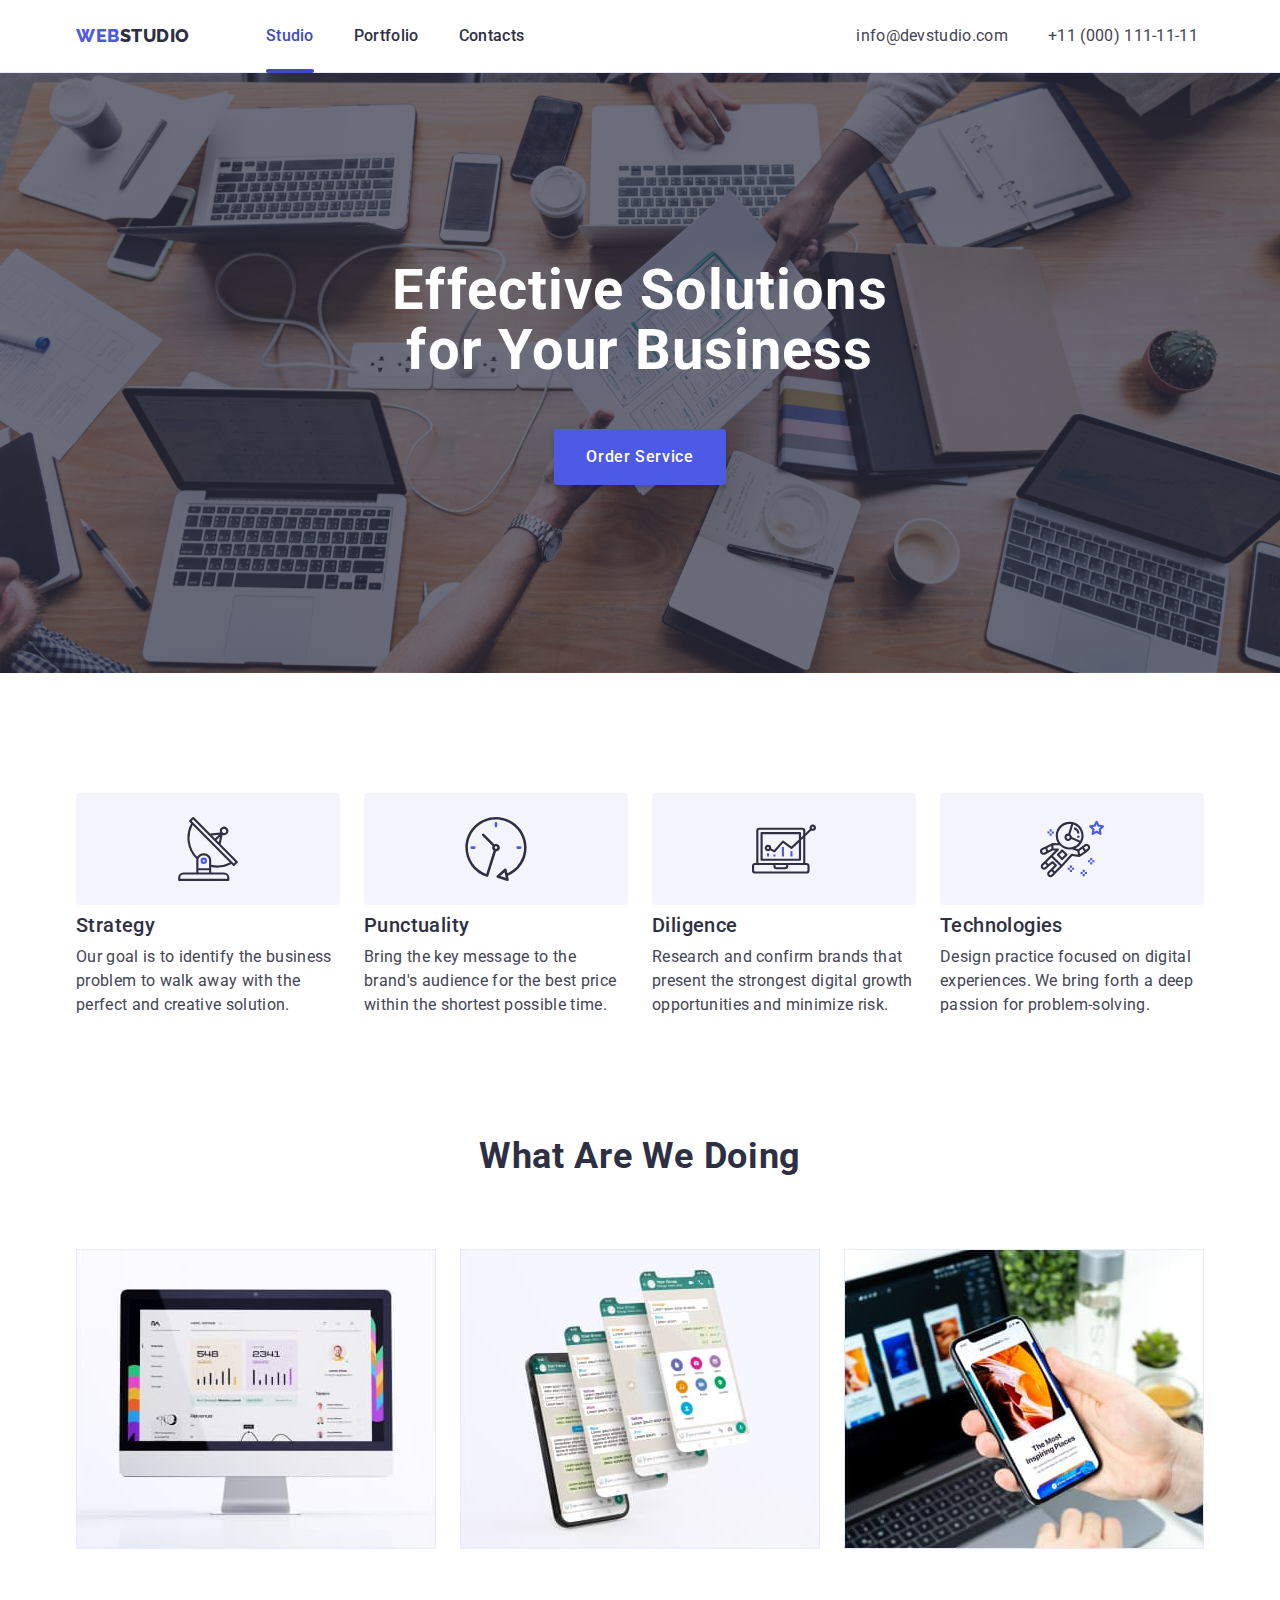
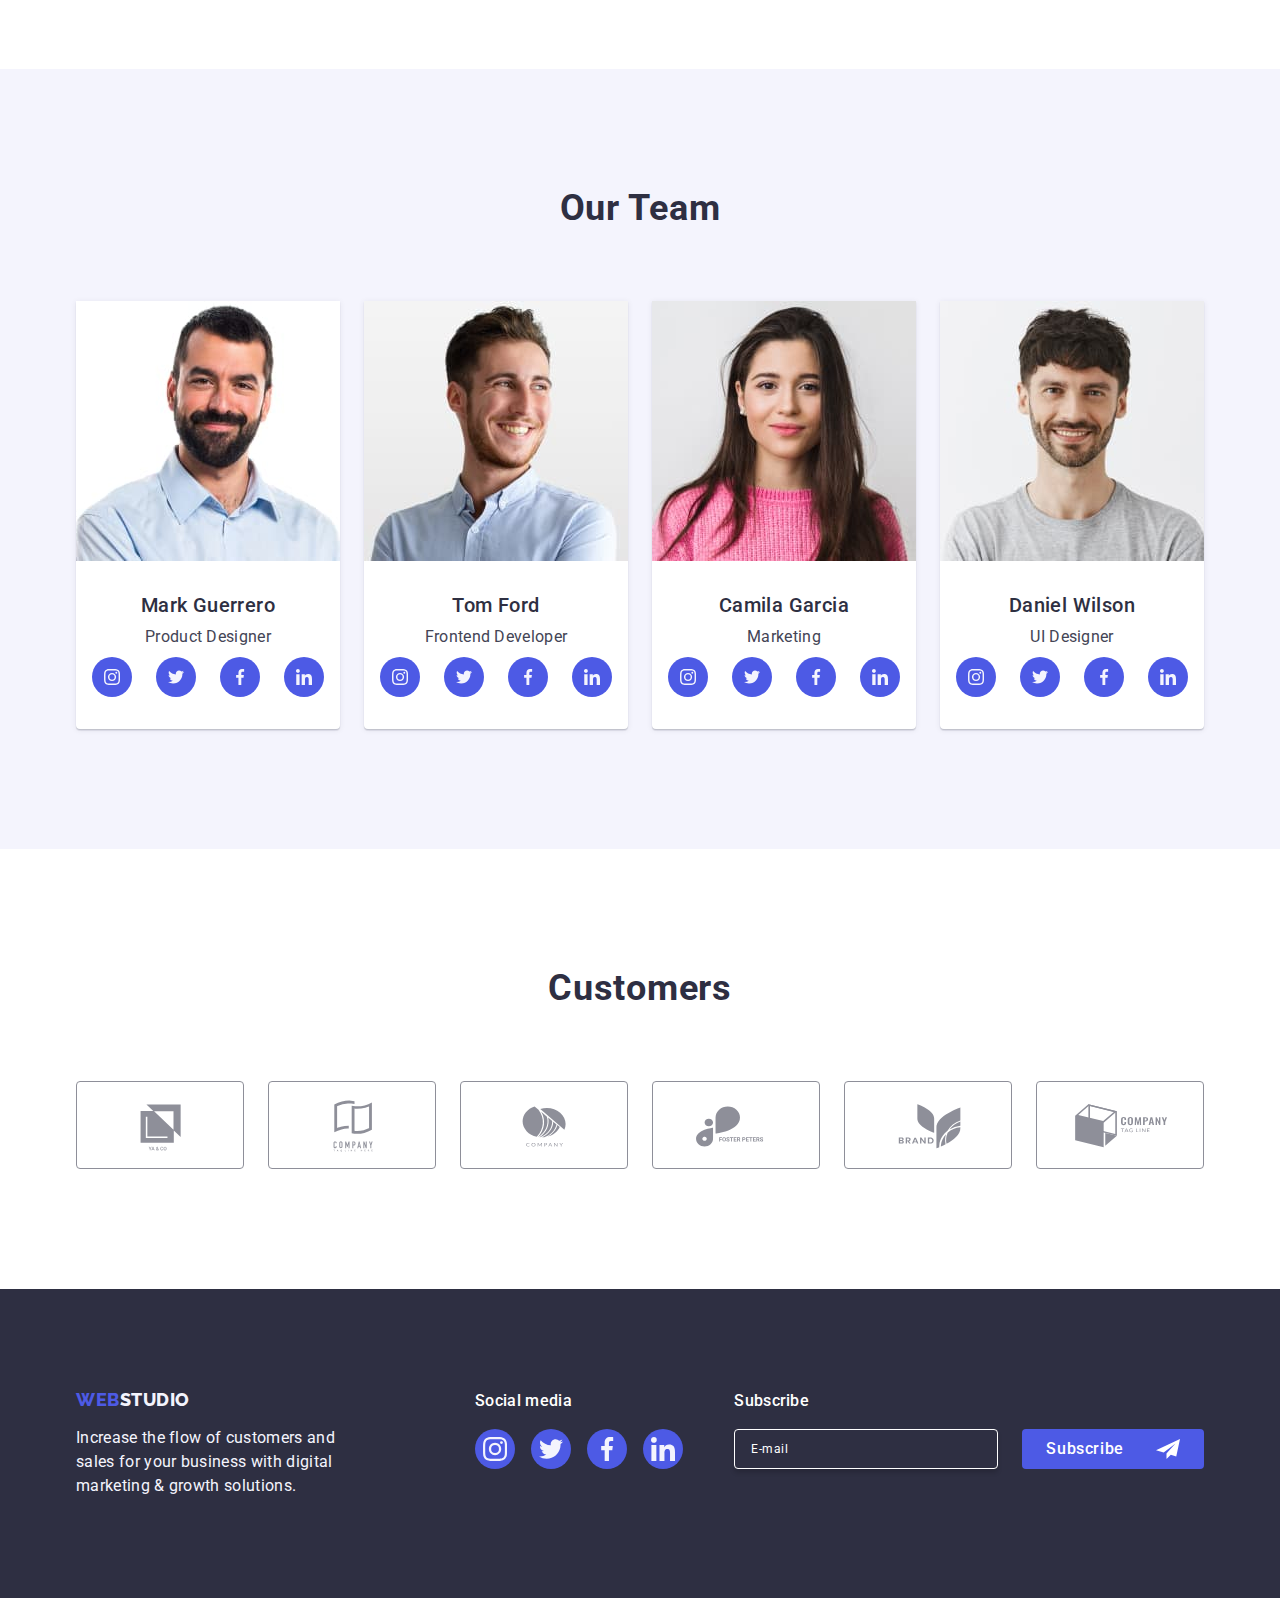
==== index.html @ ac3eac70 "input" ====
<!DOCTYPE html>
<html lang="en">
  <head>
    <meta charset="UTF-8" />
    <meta name="viewport" content="width=device-width, initial-scale=1.0" />
    <title>Document</title>
    <link
      rel="stylesheet"
      href="node_modules/modern-normalize/modern-normalize.min.css"
    />
    <link rel="stylesheet" href="./css/styles.css" />
    <link rel="preconnect" href="https://fonts.googleapis.com" />
    <link rel="preconnect" href="https://fonts.gstatic.com" crossorigin />
    <link
      href="https://fonts.googleapis.com/css2?family=Raleway:wght@800&family=Roboto:wght@400;500;700;900&display=swap"
      rel="stylesheet"
    />
  </head>
  <body>
    <header class="header header-contents">
      <div class="header-div container">
        <nav class="navigation list">
          <a class="logo-web link" href="/"
            >Web<span class="logo-text">Studio</span></a
          >
          <ul class="navigation list">
            <li><a class="nav-link link studio-underline" href="./index.html">Studio</a></li>
            <li>
              <a class="nav-link link" href="./portfolio.html">Portfolio</a>
            </li>
            <li><a class="nav-link link" href="">Contacts</a></li>
          </ul>
        </nav>
        <address class="address">
          <ul class="address-list list">
            <li>
              <a class="contact-style link" href="mailto:info@devstudio.com"
                >info@devstudio.com</a
              >
            </li>
            <li>
              <a class="contact-style link" href="tel:+110001111111"
                >+11 (000) 111-11-11</a
              >
            </li>
          </ul>
        </address>
      </div>
    </header>
    <main>
      <section class="first-section">
        <div class="first-container container">
          <h1 class="section-tittle">Effective Solutions for Your Business</h1>
          <button type="button" class="button" data-modal-open>Order Service</button>
        </div>
      </section>
      <section class="second-section">
        <div class="second-container container">
          <h2 class="visually-hidden">Our value</h2>
          <ul class="second-list list">
            <li class="second-list-item">
              <div class="second-list-div">
              <svg width="64" height="64"><use href=./images/icons.svg#icon-antenna-11></use></svg></div>
              <h3 class="project-tittle">Strategy</h3>
              <p class="description">
                Our goal is to identify the business problem to walk away with
                the perfect and creative solution.
              </p>
            </li>
            <li class="second-list-item">
              <div class="second-list-div">
              <svg width="64" height="64"><use href=./images/icons.svg#icon-clock-1></use></svg></div>
              <h3 class="project-tittle">Punctuality</h3>
              <p class="description">
                Bring the key message to the brand's audience for the best price
                within the shortest possible time.
              </p>
            </li>
            <li class="second-list-item">
              <div class="second-list-div">
              <svg width="64" height="64"><use href=./images/icons.svg#icon-diagram-1></use></svg></div>
              <h3 class="project-tittle">Diligence</h3>
              <p class="description">
                Research and confirm brands that present the strongest digital
                growth opportunities and minimize risk.
              </p>
            </li>
            <li class="second-list-item">
              <div class="second-list-div">
              <svg width="64" height="64"><use href=./images/icons.svg#icon-astronaut-1></use></svg>
              </div>
              <h3 class="project-tittle">Technologies</h3>
              <p class="description">
                Design practice focused on digital experiences. We bring forth a
                deep passion for problem-solving.
              </p>
            </li>
          </ul>
        </div>
      </section>
      <section class="third-section">
        <div class="container">
          <h2 class="third-section-tittle">What are we doing</h2>
          <ul class="third-section-list list">
            <li class="third-list-item">
              <img
                src="./images/img1.jpg"
                width="360"
                height="300"
                alt="old Imac"
              />
            </li>
            <li class="third-list-item">
              <img
                src="./images/img2.jpg"
                width="360"
                height="300"
                alt="phone"
              />
            </li>
            <li class="third-list-item">
              <img
                src="./images/img3.jpg"
                width="360"
                height="300"
                alt="phone in hand"
              />
            </li>
          </ul>
        </div>
      </section>
      <section class="fourth-section">
        <div class="container">
          <h2 class="fourth-section-tittle">Our Team</h2>
          <ul class="fourth-section-list list">
            <li class="fourth-list-item">
              <img
                src="./images/img4.jpg"
                alt="man in the blue shirt with short stubble"
                width="264"
              />
              <div class="project-team">
                <h3 class="project-tittle-team">Mark Guerrero</h3>
                <p class="description-team">Product Designer</p>
                <ul class="social-media list">
                  <li class="social-media-items">
                     <a href="" class="social-link"
                      ><svg class="social-icon" width="16" height="16">
                        <use
                          href="./images/icons.svg#icon-instagram-2"
                        ></use>
                      </svg>
                    </a>
                  </li>
                  <li class="social-media-items">
                   <a href="" class="social-link"
                      ><svg class="social-icon" width="16" height="16">
                        <use
                          href="./images/icons.svg#icon-twitter-1"
                        ></use>
                      </svg>
                    </a> 
                  </li>
                  <li class="social-media-items">
                    <a href="" class="social-link"
                      ><svg class="social-icon" width="16" height="16">
                        <use
                          href="./images/icons.svg#icon-facebook-1"
                        ></use>
                      </svg>
                    </a>
                  </li>
                  <li class="social-media-items">
                   <a href="" class="social-link"
                      ><svg class="social-icon" width="16" height="16">
                        <use
                          href="./images/icons.svg#icon-linkedin-1"
                        ></use>
                      </svg>
                    </a> 
                  </li>
                </ul>
              </div>
            </li>
            <li class="fourth-list-item">
              <img
                src="./images/img5.jpg"
                alt="man in the blue shirt with wide smile"
                width="264"
                height="260"
              />
              <div class="project-team">
                <h3 class="project-tittle-team">Tom Ford</h3>
                <p class="description-team">Frontend Developer</p>
                <ul class="social-media list">
                  <li class="social-media-items">
                     <a href="" class="social-link"
                      ><svg class="social-icon" width="16" height="16">
                        <use
                          href="./images/icons.svg#icon-instagram-2"
                        ></use>
                      </svg>
                    </a>
                  </li>
                  <li class="social-media-items">
                   <a href="" class="social-link"
                      ><svg class="social-icon" width="16" height="16">
                        <use
                          href="./images/icons.svg#icon-twitter-1"
                        ></use>
                      </svg>
                    </a> 
                  </li>
                  <li class="social-media-items">
                    <a href="" class="social-link"
                      ><svg class="social-icon" width="16" height="16">
                        <use
                          href="./images/icons.svg#icon-facebook-1"
                        ></use>
                      </svg>
                    </a>
                  </li>
                  <li class="social-media-items">
                   <a href="" class="social-link"
                      ><svg class="social-icon" width="16" height="16">
                        <use
                          href="./images/icons.svg#icon-linkedin-1"
                        ></use>
                      </svg>
                    </a> 
                  </li>
                </ul>
              </div>
            </li>
            <li class="fourth-list-item">
              <img
                src="./images/img6.jpg"
                alt="women in pink sweater and long hair"
                width="264"
                height="260"
              />
              <div class="project-team">
                <h3 class="project-tittle-team">Camila Garcia</h3>
                <p class="description-team">Marketing</p>
                <ul class="social-media list">
                  <li class="social-media-items">
                     <a href="" class="social-link"
                      ><svg class="social-icon" width="16" height="16">
                        <use
                          href="./images/icons.svg#icon-instagram-2"
                        ></use>
                      </svg>
                    </a>
                  </li>
                  <li class="social-media-items">
                   <a href="" class="social-link"
                      ><svg class="social-icon" width="16" height="16">
                        <use
                          href="./images/icons.svg#icon-twitter-1"
                        ></use>
                      </svg>
                    </a> 
                  </li>
                  <li class="social-media-items">
                    <a href="" class="social-link"
                      ><svg class="social-icon" width="16" height="16">
                        <use
                          href="./images/icons.svg#icon-facebook-1"
                        ></use>
                      </svg>
                    </a>
                  </li>
                  <li class="social-media-items">
                   <a href="" class="social-link"
                      ><svg class="social-icon" width="16" height="16">
                        <use
                          href="./images/icons.svg#icon-linkedin-1"
                        ></use>
                      </svg>
                    </a> 
                  </li>
                </ul>
              </div>
            </li>
            <li class="fourth-list-item">
              <img
                src="./images/img7.jpg"
                alt="man in a grey T-shirt"
                width="264"
                height="260"
              />
              <div class="project-team">
                <h3 class="project-tittle-team">Daniel Wilson</h3>
                <p class="description-team">UI Designer</p>
                <ul class="social-media list">
                  <li class="social-media-items">
                     <a href="" class="social-link"
                      ><svg class="social-icon" width="16" height="16">
                        <use
                          href="./images/icons.svg#icon-instagram-2"
                        ></use>
                      </svg>
                    </a>
                  </li>
                  <li class="social-media-items">
                   <a href="" class="social-link"
                      ><svg class="social-icon" width="16" height="16">
                        <use
                          href="./images/icons.svg#icon-twitter-1"
                        ></use>
                      </svg>
                    </a> 
                  </li>
                  <li class="social-media-items">
                    <a href="" class="social-link"
                      ><svg class="social-icon" width="16" height="16">
                        <use
                          href="./images/icons.svg#icon-facebook-1"
                        ></use>
                      </svg>
                    </a>
                  </li>
                  <li class="social-media-items">
                   <a href="" class="social-link"
                      ><svg class="social-icon" width="16" height="16">
                        <use
                          href="./images/icons.svg#icon-linkedin-1"
                        ></use>
                      </svg>
                    </a> 
                  </li>
                </ul>
              </div>
            </li>
          </ul>
        </div>
      </section>
      <section class="customers-section">
        <div class="container">
          <h2 class="customers-section-tittle">Customers</h2>
          <ul class="customers-list list">
            <li class="customers-list-item"><a class="customers-link" href=""><svg class="customers-icon" width="104" height="56">
              <use href="./images/icons.svg#icon-Client-1"></use>
            </svg></a>
          </li>
          <li class="customers-list-item"><a class="customers-link" href="">
            <svg class="customers-icon" width="104" height="56">
              <use href="./images/icons.svg#icon-Client-2" >

              </use>
            </svg>
          </a>
        </li>
        <li class="customers-list-item"><a class="customers-link" href="">
            <svg class="customers-icon" width="104" height="56">
              <use href="./images/icons.svg#icon-Client-3" >

              </use>
            </svg>
          </a>
        </li>
        <li class="customers-list-item"><a class="customers-link" href="">
            <svg class="customers-icon" width="104" height="56">
              <use href="./images/icons.svg#icon-Client-4" >

              </use>
            </svg>
          </a>
        </li>
        <li class="customers-list-item"><a class="customers-link" href="">
            <svg class="customers-icon" width="104" height="56">
              <use href="./images/icons.svg#icon-Client-5" >

              </use>
            </svg>
          </a>
        </li>
        <li class="customers-list-item"><a class="customers-link" href="">
            <svg class="customers-icon" width="104" height="56">
              <use href="./images/icons.svg#icon-Client-6" >

              </use>
            </svg>
          </a>
        </li>
          </ul>
        </div>
      </section>
    </main>
    <footer class="footer">
      <div class="container footer-first-div">
        <div class="footer-second-div">
        <a class="logo-web link logo-container" href="/"
          >Web<span class="logo-footer">Studio</span></a
        >
        <p class="footer-content">
          Increase the flow of customers and sales for your business with
          digital marketing & growth solutions.
        </p>
        </div>
        <div class="container footer-third-div">
        <p class="social-footer">Social media</p>
         <ul class="social-media-footer list">
                  <li class="social-media-items">
                     <a href="" class="social-link social-link-footer"
                      ><svg class="social-icon" width="24" height="24">
                        <use
                          href="./images/icons.svg#icon-instagram-2"
                        ></use>
                      </svg>
                    </a>
                  </li>
                  <li class="social-media-items">
                   <a href="" class="social-link social-link-footer"
                      ><svg class="social-icon" width="24" height="24">
                        <use
                          href="./images/icons.svg#icon-twitter-1"
                        ></use>
                      </svg>
                    </a> 
                  </li>
                  <li class="social-media-items">
                    <a href="" class="social-link social-link-footer"
                      ><svg class="social-icon" width="24" height="24">
                        <use
                          href="./images/icons.svg#icon-facebook-1"
                        ></use>
                      </svg>
                    </a>
                  </li>
                  <li class="social-media-items">
                   <a href="" class="social-link social-link-footer"
                      ><svg class="social-icon" width="24" height="24">
                        <use
                          href="./images/icons.svg#icon-linkedin-1"
                        ></use>
                      </svg>
                    </a> 
                  </li>
                </ul>
                </div>
                <div class="footer-button-div">
          <p class="button-label">Subscribe</p>
          <form name="signup_form" autocomplete="on" novalidate class="form">
            <label class="label">
              <input
                type="email"
                name="email"
                class="input"
                placeholder="E-mail"
              />
            </label>
            <button type="submit" class="subscribe-button">
              Subscribe<svg class="submit-button" width="24" height="24">
                <use href="./images/icon.svg#icon-frame"></use>
              </svg>
            </button>
          </form>
        </div>
      </div>
    </footer>

    <div class="backdrop is-hidden" data-modal>
<div class="modal">
  <button type="button" class="close-btn" data-modal-close>
    <svg class="x-icon" width="8" height="8">
              <use href="./images/icon.svg#icon-close" >

              </use></svg>
  </button>
  <p class="modal-text">Leave your contacts and we will call you back</p>
<form name="signup_form" autocomplete="on" novalidate class="form-contact">
  <div class="label-form">
  <label for="user-name" class="label-tittle">
    Name</label>
    <div class="input-icon">
    <input class="input-form" id="user-name" type="text" name="user-name">
 <svg class="form-icon" width="18" height="24">
              <use href="./images/icon.svg#icon-person" >

              </use></svg>
  </div>
  </div>
<div class="label-form">
  <label class="label-tittle">
    Phone</label>
     <div class="input-icon">
    <input class="input-form" id="user-phone" type="tel" name="phone"/>
  <svg class="form-icon" width="18" height="24">
              <use href="./images/icon.svg#icon-phone" >

              </use></svg>
  </div>
  </div>
  <div class="label-form">
<label class="label-tittle">
    Email</label>
    <div class="input-icon">
    <input class="input-form"  id="user-mail" type="email" name="e-mail"  />
  <svg class="form-icon" width="18" height="24">
              <use href="./images/icon.svg#icon-email" >

              </use></svg>
  </div>
  </div>
  <div class="label-form-area">
  <label for="user-comment" class="label-tittle">
    Comment</label>
    <textarea  id="user-comment" class="textarea" name="user-comment" rows="5" placeholder="Text input"></textarea>
  
  </div>
  <div class="label-checkbox">
    <input class="visually-hidden input-privacy" id="user-privacy" type="checkbox" name="user-privacy" value="true"/>
    <label for="user-privacy" class="privacy-chbx">I accept the terms and conditions of the <span class="privacy-item"><svg class="form-icon" width="10" height="8">
              <use href="./images/icon.svg#icon-person" >

              </use></svg><a href="." class="privacy-item">Privacy Policy</a></span></label></div>
 
  <button type="submit" class="send-button">Send</button>
</form>
</div>
    </div>
    <script src="./js/modal.js"></script>
  </body>
</html>
---- css/styles.css ----
* {
  box-sizing: border-box;
  padding: 0;
  margin: 0;
}

:root {
  --color-header: #2e2f42;
  --color-contact: #434455;
  --color-button: #4d5ae5;
  --color-link: #2196f3;
  --color-button-active: #ffffff;
  --color-button-on: #404bbf;
  --color-footer: #f4f4fd;
  --color-border-button: #e7e9fc;
  --light-slate: #8e8f99;

  --tr-fn: cubic-bezier(0.4, 0, 0.2, 1);
  --tr-drn: 250ms;
}
body {
  font-family: "Roboto", sans-serif;
  color: var(--color-contact);
  background-color: #ffffff;
}
img {
  display: block;
}

.container {
  width: 1158px;
  margin: 0 auto;
  padding-left: 15px;
  padding-right: 15px;
}

/*--Header--*/

.header {
  border-bottom: 1px solid #e7e9fc;
  box-shadow: 0px 1px 6px 0px rgba(46, 47, 66, 0.08),
    0px 1px 1px 0px rgba(46, 47, 66, 0.16),
    0px 2px 1px 0px rgba(46, 47, 66, 0.08);
}

.header-contents {
  list-style: none;
}

.header-div {
  display: flex;
  align-items: center;
}

.link {
  text-decoration: none;
}
.list {
  list-style: none;
}

.logo-web {
  font-family: "Raleway", sans-serif;
  color: var(--color-button);
  font-size: 18px;
  font-weight: 800;
  text-transform: uppercase;
  line-height: 1.17;
  letter-spacing: 0.03em;
  word-wrap: break-word;
  margin-right: 76px;
}

.logo-text {
  color: var(--color-header);
  text-decoration: none;
}

.navigation {
  display: inline-flex;
  align-items: center;
}
.navigation > .list {
  gap: 40px;
}

.nav-link {
  display: inline-block;
  color: var(--color-header);
  font-size: 16px;
  font-weight: 500;
  line-height: 1.5;
  letter-spacing: 0.02em;
  word-wrap: break-word;
  padding: 24px 0;
  transition: color 250ms cubic-bezier(0.4, 0, 0.2, 1);
}

.nav-link:hover,
.nav-link:focus {
  color: var(--color-button-on);
}

.studio-underline,
.portfolio-underline {
  position: relative;
  color: #404bbf;
}

.studio-underline::after,
.portfolio-underline::after {
  content: "";
  position: absolute;
  left: 0;
  bottom: -1px;
  width: 100%;
  height: 4px;
  background-color: #404bbf;
  border-radius: 2px;
}

.address {
  font-style: normal;
  margin-left: 332px;
}

.address > .list {
  gap: 40px;
}
.address-list {
  display: flex;
  align-items: center;
  padding-top: 24px;
  padding-bottom: 24px;
}

.contact-style {
  color: var(--color-contact);
  font-size: 16px;
  font-weight: 400;
  line-height: 1.5;
  letter-spacing: 0.32px;
  flex-wrap: nowrap;
  transition: color 250ms cubic-bezier(0.4, 0, 0.2, 1);
}
.contact-style:hover,
.contact-style:focus {
  color: var(--color-button-on);
}

/* First Section*/

.first-section {
  background-color: var(--color-header);
  padding: 188px 0;
  background-image: linear-gradient(
      rgba(46, 47, 66, 0.7),
      rgba(46, 47, 66, 0.7)
    ),
    url(../images/img17.jpg);
  background-size: cover;
  max-width: 1440px;
  background-position: center;
  background-repeat: no-repeat;
  margin: 0 auto;
}

.first-container {
  display: flex;
  justify-content: center;
  flex-direction: column;
  align-items: center;
  gap: 48px;
}

.section-tittle {
  color: white;
  font-size: 56px;
  font-family: Roboto;
  font-weight: 700;
  line-height: 1.07;
  letter-spacing: 0.02em;
  text-align: center;
  max-width: 496px;
}

.button {
  background-color: var(--color-button);
  color: var(--color-button-active);
  font-size: 16px;
  font-family: "Roboto", sans-serif;
  font-weight: 500;
  line-height: 1.5;
  letter-spacing: 0.04em;
  cursor: pointer;
  border: none;
  padding: 16px 32px;
  border-radius: 4px;
  box-shadow: 0px 4px 4px 0px rgba(0, 0, 0, 0.15);
  transition: background-color 250ms cubic-bezier(0.4, 0, 0.2, 1);
}

.button:hover,
.button:focus {
  background-color: var(--color-button-on);
}

/*Second section*/

.second-section {
  padding-top: 120px;
  padding-bottom: 120px;
  display: flex;
}
.second-list {
  display: flex;
  gap: 24px;
}
.second-list-div {
  width: 264px;
  height: 112px;
  background-color: rgba(244, 244, 253, 1);
  border-radius: 4px;
  display: flex;
  align-items: center;
  justify-content: center;
  margin-bottom: 8px;
}

.second-list-item {
  display: flex;
  flex-direction: column;
  align-items: flex-start;
  width: calc((100% - 48px) / 3);
}
.project-tittle {
  color: var(--color-header);
  font-size: 20px;
  font-family: Roboto;
  font-weight: 500;
  line-height: 1.2;
  letter-spacing: 0.02em;
  word-wrap: break-word;
  margin-bottom: 8px;
  display: flex;
  flex-direction: column;
  align-items: flex-start;
  gap: 8px;
}

.visually-hidden {
  position: absolute;
  width: 1px;
  height: 1px;
  margin: -1px;
  border: 0;
  padding: 0;
  white-space: nowrap;
  clip-path: inset(100%);
  clip: rect(0 0 0 0);
  overflow: hidden;
}

/*Third section*/

.third-section {
  display: flex;
  padding-bottom: 120px;
}

.third-section-tittle {
  color: var(--color-header);
  font-size: 36px;
  font-family: Roboto;
  font-weight: 700;
  text-transform: capitalize;
  line-height: 1.11;
  letter-spacing: 0.02em;
  word-wrap: break-word;
  text-align: center;
  margin-bottom: 72px;
}
.third-section-list {
  gap: 24px;
  display: flex;
}
.third-list-item {
  width: calc((100% - 48px) / 3);
}

/*Fourth section*/

.fourth-section {
  background-color: var(--color-footer);
  padding: 120px 0;
}
.fourth-section-tittle {
  font-size: 36px;
  line-height: 1.11;
  text-align: center;
  letter-spacing: 0.02em;
  text-transform: capitalize;
  color: var(--color-header);
  margin-bottom: 72px;
}
.fourth-section-list {
  display: flex;
  gap: 24px;
}

.fourth-list-item {
  width: calc((100% - 72px) / 4);
  border-radius: 0px 0px 4px 4px;
  background-color: var(--color-button-active);
  box-shadow: 0px 1px 6px rgba(46, 47, 66, 0.08),
    0px 1px 1px rgba(46, 47, 66, 0.16), 0px 2px 1px rgba(46, 47, 66, 0.08);
}

.project-team {
  padding: 32px 0px;
  display: flex;
  flex-direction: column;
  justify-content: center;
  align-items: center;
}

.project-tittle-team {
  color: var(--color-header);
  font-size: 20px;
  font-family: Roboto;
  font-weight: 500;
  line-height: 1.2;
  letter-spacing: 0.02em;
  word-wrap: break-word;
  text-align: center;
  margin-bottom: 8px;
}

.description {
  color: var(--color-contact);
  font-size: 16px;
  font-family: Roboto;
  font-weight: 400;
  line-height: 1.5;
  letter-spacing: 0.02em;
  word-wrap: break-word;
  text-align: center;
  font-style: normal;
  text-align: left;
}

.description-team {
  color: var(--color-contact);
  width: 264px;
  font-size: 16px;
  font-family: Roboto;
  font-weight: 400;
  line-height: 1.5;
  letter-spacing: 0.02em;
  word-wrap: break-word;
  text-align: center;
  font-style: normal;
  text-align: center;
}
/*Section five*/
.customers-section {
  display: flex;
  padding-top: 120px;
  padding-bottom: 120px;
}
.customers-section-tittle {
  font-size: 36px;
  line-height: 1.11;
  text-align: center;
  letter-spacing: 0.02em;
  text-transform: capitalize;
  color: var(--color-header);
  margin-bottom: 72px;
}
.customers-list {
  display: flex;
  gap: 24px;
}

.customers-list-item {
  height: 88px;
  width: calc((100% - 120px) / 6);
}
.customers-link {
  border-radius: 4px;
  border: 1px solid var(--light-slate);
  display: flex;
  align-items: center;
  justify-content: center;
  color: var(--light-slate);
  width: 100%;
  height: 100%;
  transition: border-color 250ms cubic-bezier(0.4, 0, 0.2, 1),
    color 250ms cubic-bezier(0.4, 0, 0.2, 1);
}
.customers-link:hover,
.customers-link:focus {
  border-color: #404bbf;
  color: #404bbf;
}
.customers-icon {
  fill: currentColor;
  width: 100%;
  height: 100%;
}

/*Footer*/

.footer {
  background-color: var(--color-header);
  padding: 100px 0;
}

.footer-first-div {
  display: flex;
  align-items: baseline;
}
.footer-second-div {
  margin-right: 120px;
}
.footer-content {
  color: var(--color-footer);
  font-size: 16px;
  font-family: Roboto;
  font-weight: 400;
  line-height: 24px;
  letter-spacing: 0.32px;
  word-wrap: break-word;
  width: 264px;
}

.logo-footer {
  font-family: "Raleway", sans-serif;
  color: var(--color-footer);
  font-size: 18px;
  font-weight: 800;
  text-transform: uppercase;
  line-height: 1.17;
  letter-spacing: 0.03em;
  word-wrap: break-word;
}

.logo-container {
  display: inline-block;
  justify-content: flex-start;
  margin-bottom: 16px;
}

.social-footer {
  color: var(--color-button-active);
  font-family: Roboto;
  font-size: 16px;
  font-style: normal;
  font-weight: 500;
  line-height: 24px;
  letter-spacing: 0.32px;
  margin-bottom: 16px;
}

.social-media-footer {
  justify-content: left;
  gap: 16px;
  display: flex;
  align-items: flex-start;
}

.footer-button-div {
  display: block;
  position: relative;
}

.button-label {
  display: flex;
  font-family: Roboto;
  font-size: 16px;
  font-style: normal;
  font-weight: 500;
  line-height: 1.5; /* 150% */
  letter-spacing: 0.32px;
  color: var(--color-button-active);
  margin-bottom: 16px;
}
.form {
  display: flex;
  gap: 24px;
}
.input {
  width: 264px;
  height: 40px;
  border-radius: 4px;
  border: 1px solid var(--WHITE, #fff);
  box-shadow: 0px 4px 4px 0px rgba(0, 0, 0, 0.15);
  background-color: transparent;
  color: var(--WHITE, #fff);
  font-family: Roboto;
  font-size: 12px;
  font-style: normal;
  font-weight: 400;
  line-height: 1.5; /* 200% */
  letter-spacing: 0.04em;
  padding-left: 16px;
  color: #ffffff;
}

::placeholder {
  color: #ffffff;
}

.subscribe-button {
  display: inline-flex;
  padding: 8px 24px;
  justify-content: center;
  align-items: center;
  gap: 16px;
  background-color: var(--color-button);
  border-radius: 4px;
  color: var(--color-button-active);
  font-family: "Roboto", sans-serif;
  font-size: 16px;
  font-style: normal;
  font-weight: 500;
  line-height: 1.5; /* 150% */
  letter-spacing: 0.64px;
  text-align: center;
  min-width: 165px;
  height: 40px;
  cursor: pointer;
  border: none;
}
.submit-button {
  margin-left: 16px;
}

/*Portfolio*/

.portfolio-section {
  padding-top: 96px;
  padding-bottom: 120px;
}
.section-list {
  display: flex;
  justify-content: center;
  gap: 24px;
  margin-bottom: 72px;
}

.second-section-list {
  display: flex;
  flex-wrap: wrap;
  column-gap: 24px;
  row-gap: 48px;
}

.list-button {
  background-color: var(--color-footer);
  color: var(--color-button);
  font-size: 16px;
  font-family: "Roboto", sans-serif;
  font-weight: 500;
  line-height: 1.5;
  letter-spacing: 0.04em;
  word-wrap: break-word;
  cursor: pointer;
  padding: 12px 24px;
  border: 1px solid var(--color-border-button);
  border-radius: 4px;
  transition: color 250ms cubic-bezier(0.4, 0, 0.2, 1),
    background-color 250ms cubic-bezier(0.4, 0, 0.2, 1),
    border-color 250ms cubic-bezier(0.4, 0, 0.2, 1),
    box-shadow 250ms cubic-bezier(0.4, 0, 0.2, 1);
}

.list-button:hover,
.list-button:focus {
  color: var(--color-button-active);
  background-color: var(--color-button-on);
  border: 1px solid transparent;
  box-shadow: 0px 2px 2px 0px rgba(0, 0, 0, 0.12),
    0px 2px 1px 0px rgba(0, 0, 0, 0.08), 0px 3px 1px 0px rgba(0, 0, 0, 0.1);
}

.project-second {
  padding: 32px 16px;
  border: 1px solid #e7e9fc;
  border-top: none;
}

.social-media {
  display: flex;
  justify-content: center;
  gap: 24px;
  align-items: center;
  margin-top: 8px;
}

.social-link {
  display: flex;
  align-items: center;
  justify-content: center;
  width: 40px;
  height: 40px;
  background-color: #4d5ae5;
  border: none;
  border-radius: 50%;
  cursor: pointer;
  transition: background-color 250ms cubic-bezier(0.4, 0, 0.2, 1);
}

.social-link:hover,
.social-link:focus,
.social-link:active {
  background-color: #404bbf;
}
.social-link-footer:hover,
.social-link-footer:focus,
.social-link-footer:active {
  background-color: #31d0aa;
}
.social-icon {
  fill: #f4f4fd;
}

.portfolio-link {
  display: block;
  transition: box-shadow 250ms cubic-bezier(0.4, 0, 0.2, 1);
}

.portfolio-link:hover p,
.portfolio-link:focus p {
  box-shadow: 0px 1px 6px rgba(46, 47, 66, 0.08),
    0px 1px 1px rgba(46, 47, 66, 0.16), 0px 2px 1px rgba(46, 47, 66, 0.08);
  transform: translatey(0);
}

.portfolio-link:hover p .portfolio-link:active {
  translate: 0;
}
.casch-img-wrapper {
  position: relative;
  overflow: hidden;
}
.casch-img-wrapper p {
  position: absolute;
  top: 0;
  font-weight: 400;
  font-size: 16px;
  line-height: 1.5;
  letter-spacing: 0.02em;
  color: var(--color-footer);
  padding: 40px 32px;
  background-color: #4d5ae5;
  height: 100%;
  width: 100%;
  transform: translateY(100%);
  transition: transform 250ms cubic-bezier(0.4, 0, 0.2, 1);
}
.casch-img-wrapper:hover .figc-text,
.casch-img-wrapper:focus .figc-text {
  transform: translateY(0%);
}

.backdrop {
  position: fixed;
  top: 0;
  left: 0;
  width: 100%;
  height: 100%;
  pointer-events: all;
  background-color: rgba(46, 47, 66, 0.4);
  transition: opacity 250ms cubic-bezier(0.4, 0, 0.2, 1),
    visibility 250ms cubic-bezier(0.4, 0, 0.2, 1);
}
.is-hidden {
  opacity: 0;
  visibility: hidden;
  pointer-events: none;
}

/* okno modalne*/

.modal {
  position: absolute;
  top: 50%;
  left: 50%;
  width: 408px;
  min-height: 584px;
  border-radius: 4px;
  background: #fcfcfc;
  box-shadow: 0px 2px 1px 0px rgba(0, 0, 0, 0.2),
    0px 1px 3px 0px rgba(0, 0, 0, 0.12), 0px 1px 1px 0px rgba(0, 0, 0, 0.14);
  transform: translate(-50%, -50%) scale(1);
  transition: transform 250ms cubic-bezier(0.4, 0, 0.2, 1);
  padding: 72px 24px 24px 24px;
}

.close-btn {
  position: absolute;
  top: 24px;
  right: 24px;
  width: 24px;
  height: 24px;
  background-color: #e7e9fc;
  border-radius: 50%;
  border: 1px solid rgba(0, 0, 0, 0.1);
  cursor: pointer;
  display: flex;
  align-items: center;
  justify-content: center;
  padding: 0;
  transition: background-color 250ms cubic-bezier(0.4, 0, 0.2, 1),
    border 250ms cubic-bezier(0.4, 0, 0.2, 1);
}

.close-btn:hover,
.close-btn:focus {
  background-color: #404bbf;
  border: none;
  fill: #ffffff;
}

.x-icon {
  transition: fill 250ms cubic-bezier(0.4, 0, 0.2, 1);
}

.modal-text {
  color: #2e2f42;
  text-align: center;
  /* Body Medium */
  font-family: Roboto;
  font-size: 16px;
  font-style: normal;
  font-weight: 500;
  line-height: 1.5; /* 150% */
  letter-spacing: 0.32px;
  padding-top: 72px;
  margin-bottom: 16px;
}

.form-contact {
  display: flex;
  flex-direction: column;
  gap: 8px;
  padding-top: 16px;
  justify-content: center;
  align-items: center;
}
.form-icon {position: absolute;
left: 16px;
top: 50%;
transform: translateY(-50%);
fill 250ms cubic-bezier(0.4, 0, 0.2, 1);
transition: fill 250ms cubic-bezier(0.4, 0, 0.2, 1);
}

.input form:focus .form-icon {fill: #4D5AE5;}
.label-checkbox {margin-bottom: 24px;}
.label-form {
  margin-bottom: 8px;
}
.label-form-area {margin-bottom: 16px;}

.label-tittle {
  color: #8e8f99;
  /* Small Text */
  font-family: Roboto;
  font-size: 12px;
  font-style: normal;
  font-weight: 400;
  line-height: 1.17; /* 116.667% */
  letter-spacing: 0.48px;
  display: block;
  flex-direction: column;
  margin-bottom: 4px;
}

::placeholder label-tittle {
  color: var(--NAVY-BLUE-modal, rgba(46, 47, 66, 0.4));
  /* Small Text */
  font-family: Roboto;
  font-size: 12px;
  font-style: normal;
  font-weight: 400;
  line-height: 14px; /* 116.667% */
  letter-spacing: 0.48px;
}
.input-icon {
  position: relative;
}

.input-form {
  width: 100%;
  height: 40px;
  flex-shrink: 0;
  border-radius: 4px;
  border: 1px solid rgba(46, 47, 66, 0.4);
  background-color: transparent;
  padding-left: 38px;
  outline: transparent;
  transition: border-color 250ms cubic-bezier(0.4, 0, 0.2, 1);
}
.input-form:active,
.input-form:focus {
  border: 1px solid var(--IRIS, #4d5ae5);
}

.input-privacy {visually:hidden}

.textarea {
  width: 100%;
  height: 120px;
  font-size: 12px;
line-height: 1.17;
letter-spacing: 0.04em;
color: rgba(46, 47, 66, 0.4);
  border-radius: 4px;
  border: 1px solid var(--NAVY-BLUE-modal, rgba(46, 47, 66, 0.4));
  background-color: transparent;
padding: 8px 16px;
outline: transparent; 
resize: none;
transition: border-color 250ms cubic-bezier(0.4, 0, 0.2, 1);
}
.textarea:focus {border-color: #4D5AE5;}

.privacy-item {
width: 16px;
height: 16px;
border: 1px solid rgba(46, 47, 66, 0.4);
border-radius: 2px; 
transition: background-color 250ms cubic-bezier(0.4, 0, 0.2, 1), border 250ms cubic-bezier(0.4, 0, 0.2, 1), fill 250ms cubic-bezier(0.4, 0, 0.2, 1);
display: inline-flex;
align-items: center;
justify-content: center;
fill: transparent;}

.privacy-paragraph {
  color: var(--LIGHT-SLATE, #8e8f99);
  /* Small Text */
  font-family: Roboto;
  font-size: 12px;
  font-style: normal;
  font-weight: 400;
  line-height: 14px; /* 116.667% */
  letter-spacing: 0.48px;
  display: inline;
}
.privacy-chbx {
  display: block; 
  flex-shrink: 0;
  display: flex;
  flex-direction: row;
  gap: 8px;
  align-content: flex-start;
  stroke-width: 1px;
  stroke: rgba(46, 47, 66, 0.4);
  color: #8e8f99;
  /* Link Text */
  font-family: Roboto;
  font-size: 12px;
  font-style: normal;
  font-weight: 400;
  line-height: 1.17;
  letter-spacing: 0.04em;
  text-decoration-line: underline;
}

.send-button {
  display: block;
  padding: 16px 32px;
  justify-content: center;
  align-items: flex-start;
  gap: 10px;
  background-color: var(--color-button);
  border-radius: 4px;
  box-shadow: 0px 4px 4px 0px rgba(0, 0, 0, 0.15);
  color: var(--WHITE, #fff);
  text-align: center;
  /* Button Text */
  font-family: "Roboto", sans-serif;
  font-size: 16px;
  font-style: normal;
  font-weight: 500;
  line-height: 1.5; /* 150% */
  letter-spacing: 0.64px;
  min-width: 169px;
  height: 56px;
  cursor: pointer;
  border: none;
  margin-top: 24px;
  transition: background-color 250ms cubic-bezier(0.4, 0, 0.2, 1);
}
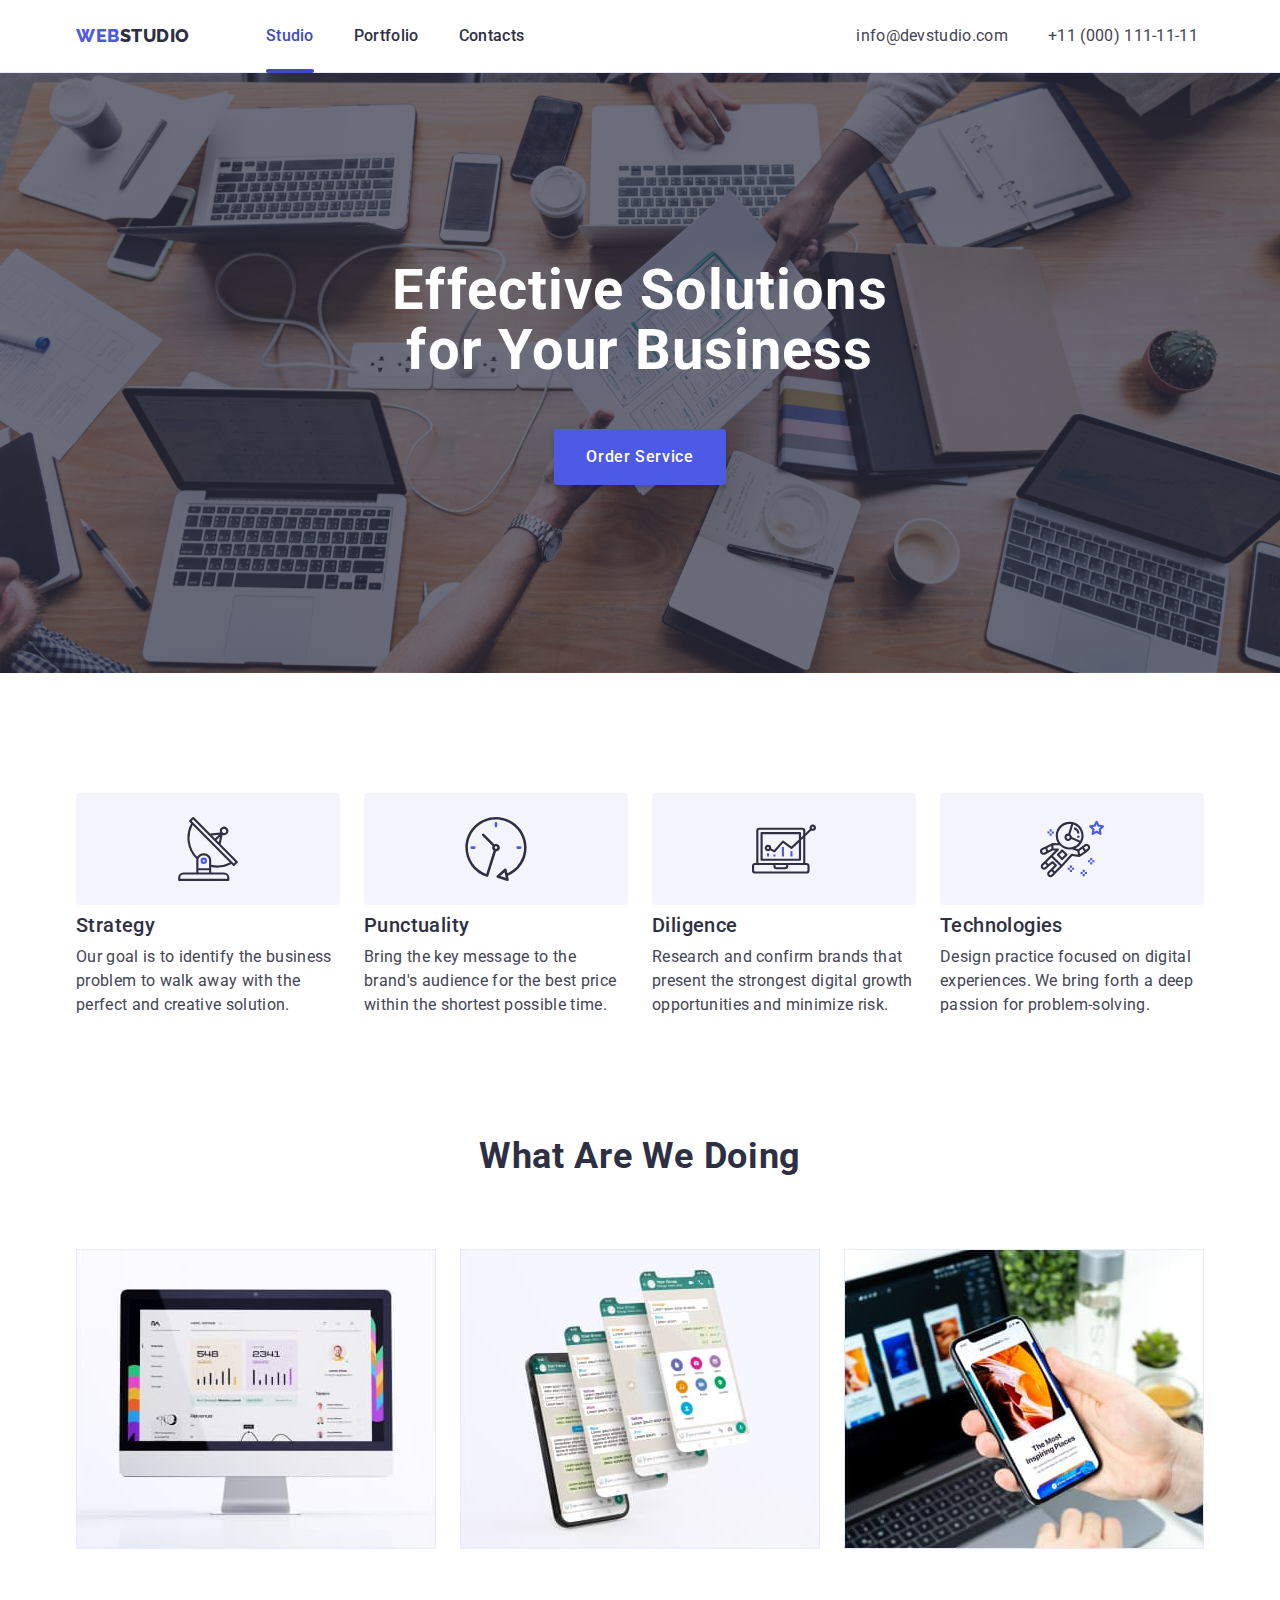
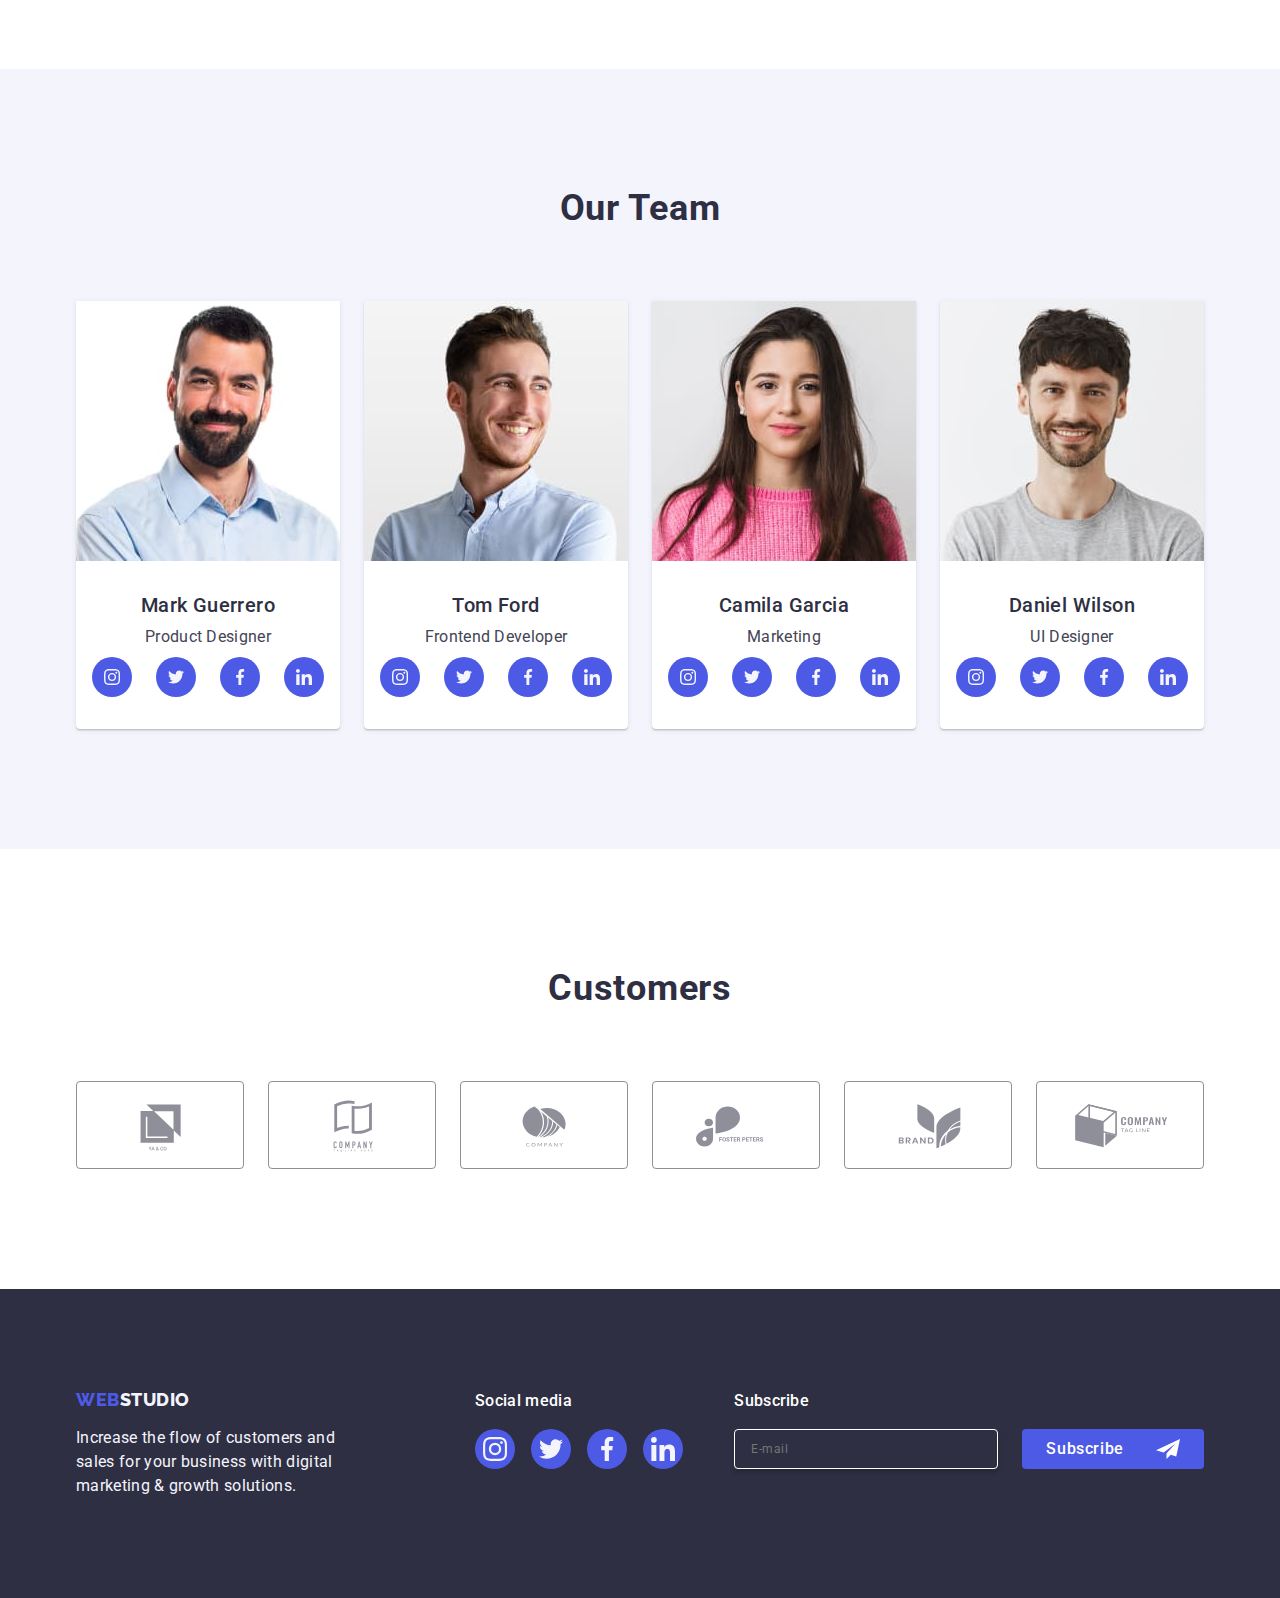
==== commit 13795dca: "placeholder textarea" ====
--- a/index.html
+++ b/index.html
@@ -496,7 +496,7 @@
 <label class="label-tittle">
     Email</label>
     <div class="input-icon">
-    <input class="input-form"  id="user-mail" type="email" name="e-mail"  />
+    <input class="input-form" id="user-mail" type="email" name="e-mail"  />
   <svg class="form-icon" width="18" height="24">
               <use href="./images/icon.svg#icon-email" >
 
@@ -506,15 +506,16 @@
   <div class="label-form-area">
   <label for="user-comment" class="label-tittle">
     Comment</label>
-    <textarea  id="user-comment" class="textarea" name="user-comment" rows="5" placeholder="Text input"></textarea>
+    <textarea  id="user-comment" class="textarea" name="user-comment" placeholder="Text input"></textarea>
   
   </div>
   <div class="label-checkbox">
-    <input class="visually-hidden input-privacy" id="user-privacy" type="checkbox" name="user-privacy" value="true"/>
-    <label for="user-privacy" class="privacy-chbx">I accept the terms and conditions of the <span class="privacy-item"><svg class="form-icon" width="10" height="8">
-              <use href="./images/icon.svg#icon-person" >
-
-              </use></svg><a href="." class="privacy-item">Privacy Policy</a></span></label></div>
+    <input class="input-privacy visually-hidden" id="user-privacy" type="checkbox" name="user-privacy" value="true" required/>
+    <label for="user-privacy" class="privacy-chbx"><span class="privacy-item"><svg class="icon-chbx" width="10" height="8">
+              <use href="./images/icon.svg#icon-vector">
+
+              </use></svg></span>I accept the terms and conditions of the
+              <a href="" class="privacy-link">Privacy Policy</a></label></div>
  
   <button type="submit" class="send-button">Send</button>
 </form>
--- a/css/styles.css
+++ b/css/styles.css
@@ -507,7 +507,7 @@
   color: #ffffff;
 }
 
-::placeholder {
+::placeholder .input {
   color: #ffffff;
 }
 
@@ -737,7 +737,6 @@
   font-weight: 500;
   line-height: 1.5; /* 150% */
   letter-spacing: 0.32px;
-  padding-top: 72px;
   margin-bottom: 16px;
 }
 
@@ -747,24 +746,42 @@
   gap: 8px;
   padding-top: 16px;
   justify-content: center;
-  align-items: center;
-}
-.form-icon {position: absolute;
-left: 16px;
-top: 50%;
-transform: translateY(-50%);
-fill 250ms cubic-bezier(0.4, 0, 0.2, 1);
-transition: fill 250ms cubic-bezier(0.4, 0, 0.2, 1);
-}
-
-.input form:focus .form-icon {fill: #4D5AE5;}
-.label-checkbox {margin-bottom: 24px;}
+}
+.form-icon {
+  display: inline-flex;
+  position: absolute;
+  left: 16px;
+  top: 50%;
+  transform: translateY(-50%);
+  fill: 250ms cubic-bezier(0.4, 0, 0.2, 1);
+  transition: fill 250ms cubic-bezier(0.4, 0, 0.2, 1);
+}
+
+.label-checkbox {
+  margin-bottom: 24px;
+}
+
+.icon-chbx {
+  display: inline-flex;
+  fill: 250ms cubic-bezier(0.4, 0, 0.2, 1);
+  transition: fill 250ms cubic-bezier(0.4, 0, 0.2, 1);
+}
+
+.input-form:focus .form-icon {
+  fill: #4d5ae5;
+}
+.label-checkbox .icon.chbx {
+  margin-bottom: 24px;
+}
 .label-form {
   margin-bottom: 8px;
 }
-.label-form-area {margin-bottom: 16px;}
+.label-form-area {
+  margin-bottom: 16px;
+}
 
 .label-tittle {
+  display: block;
   color: #8e8f99;
   /* Small Text */
   font-family: Roboto;
@@ -773,20 +790,13 @@
   font-weight: 400;
   line-height: 1.17; /* 116.667% */
   letter-spacing: 0.48px;
-  display: block;
+
   flex-direction: column;
   margin-bottom: 4px;
 }
 
-::placeholder label-tittle {
+::placeholder .label-tittle {
   color: var(--NAVY-BLUE-modal, rgba(46, 47, 66, 0.4));
-  /* Small Text */
-  font-family: Roboto;
-  font-size: 12px;
-  font-style: normal;
-  font-weight: 400;
-  line-height: 14px; /* 116.667% */
-  letter-spacing: 0.48px;
 }
 .input-icon {
   position: relative;
@@ -805,38 +815,74 @@
 }
 .input-form:active,
 .input-form:focus {
-  border: 1px solid var(--IRIS, #4d5ae5);
-}
-
-.input-privacy {visually:hidden}
+  border: 1px solid #4d5ae5;
+}
+
+.input-form:active .form-icon {
+  fill: #4d5ae5;
+}
+
+.input-privacy:checked + .privacy-chbx span {
+  background-color: #404bbf;
+  border: none;
+  fill: #f4f4fd;
+}
 
 .textarea {
   width: 100%;
   height: 120px;
   font-size: 12px;
-line-height: 1.17;
-letter-spacing: 0.04em;
-color: rgba(46, 47, 66, 0.4);
+  line-height: 1.17;
+  letter-spacing: 0.04em;
+  color: rgba(46, 47, 66, 0.4);
   border-radius: 4px;
   border: 1px solid var(--NAVY-BLUE-modal, rgba(46, 47, 66, 0.4));
   background-color: transparent;
-padding: 8px 16px;
-outline: transparent; 
-resize: none;
-transition: border-color 250ms cubic-bezier(0.4, 0, 0.2, 1);
-}
-.textarea:focus {border-color: #4D5AE5;}
+  padding: 8px 16px;
+  outline: transparent;
+  resize: none;
+  transition: border-color 250ms cubic-bezier(0.4, 0, 0.2, 1);
+}
+.textarea:focus {
+  border-color: #4d5ae5;
+}
+::placeholder .textarea {
+  color: var(--NAVY-BLUE-modal, rgba(46, 47, 66, 0.4));
+  /* Small Text */
+  font-family: Roboto;
+  font-size: 12px;
+  font-style: normal;
+  font-weight: 400;
+  line-height: 14px; /* 116.667% */
+  letter-spacing: 0.48px;
+}
 
 .privacy-item {
-width: 16px;
-height: 16px;
-border: 1px solid rgba(46, 47, 66, 0.4);
-border-radius: 2px; 
-transition: background-color 250ms cubic-bezier(0.4, 0, 0.2, 1), border 250ms cubic-bezier(0.4, 0, 0.2, 1), fill 250ms cubic-bezier(0.4, 0, 0.2, 1);
-display: inline-flex;
-align-items: center;
-justify-content: center;
-fill: transparent;}
+  color: #4d5ae5;
+  display: inline-flex;
+  border: 1px solid rgba(46, 47, 66, 0.4);
+  border-radius: 2px;
+  transition: background-color 250ms cubic-bezier(0.4, 0, 0.2, 1),
+    border 250ms cubic-bezier(0.4, 0, 0.2, 1),
+    fill 250ms cubic-bezier(0.4, 0, 0.2, 1);
+  align-items: center;
+  justify-content: center;
+  fill: transparent;
+  margin-right: 8px;
+  width: 16px;
+  height: 16px;
+}
+.privacy-link {
+  color: #4d5ae5;
+  /* Link Text */
+  font-family: Roboto;
+  font-size: 12px;
+  font-style: normal;
+  font-weight: 400;
+  line-height: 16px;
+  letter-spacing: 0.48px;
+  text-decoration-line: underline;
+}
 
 .privacy-paragraph {
   color: var(--LIGHT-SLATE, #8e8f99);
@@ -850,12 +896,7 @@
   display: inline;
 }
 .privacy-chbx {
-  display: block; 
-  flex-shrink: 0;
-  display: flex;
-  flex-direction: row;
-  gap: 8px;
-  align-content: flex-start;
+  display: block;
   stroke-width: 1px;
   stroke: rgba(46, 47, 66, 0.4);
   color: #8e8f99;
